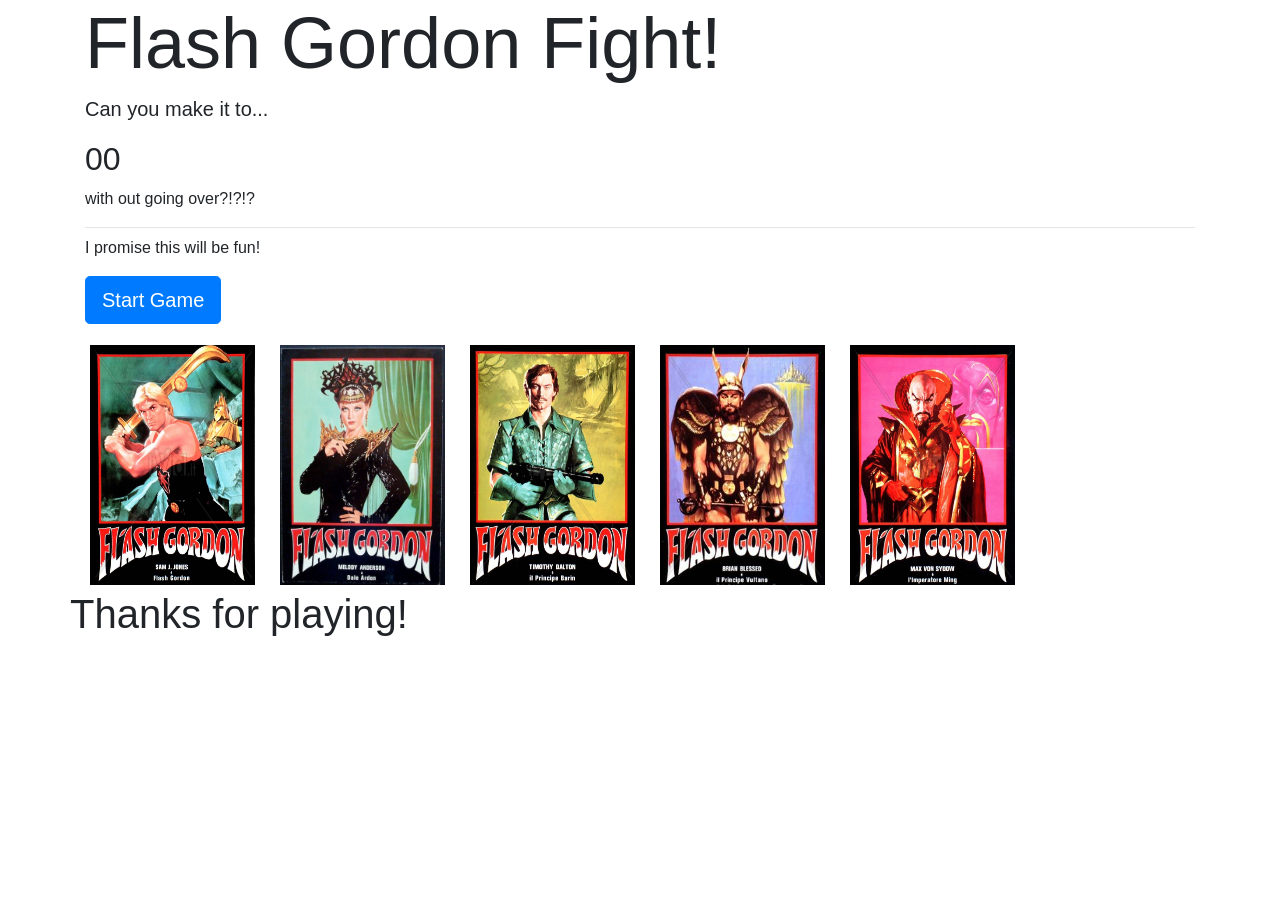
==== index.html @ 736dbaa6 "game updates" ====
<!DOCTYPE html>
<html lang="en">
<head>
    <meta charset="UTF-8">
    <meta name="viewport" content="width=device-width, initial-scale=1.0">
    <meta http-equiv="X-UA-Compatible" content="ie=edge">
    <link rel="stylesheet" type="text/css" href="https://stackpath.bootstrapcdn.com/bootstrap/4.3.1/css/bootstrap.min.css">
    <link rel="https://stackpath.bootstrapcdn.com/bootstrap/4.3.1/js/bootstrap.min.js">
    <link rel="https://stackpath.bootstrapcdn.com/bootstrap/4.3.1/js/bootstrap.bundle.min.js">
    <link rel="stylesheet" type="text/css" href="assets/css/style.css">
    <title>Flash Gordon Fight!</title>
</head>
<body class = "gameStyle">
<div class = "container">
    <!-- <div class="jumbotron"> -->
        <h1 class="display-3">Flash Gordon Fight!</h1>
        <p class="lead">Can you make it to... <h2 id="magicNum">00</h2> with out going over?!?!?</p>
        <hr class="my-2">
        <p>I promise this will be fun!</p>
        <p class="lead">
            <a class="btn btn-primary btn-lg" href="#" role="button">Start Game</a>
        </p>
    <!-- </div> -->
    <!-- <h1>Know Your PC Techniques!</h1> -->
    <!-- <div class = "spacer"></div> -->
    <!-- <div class = "gameArea"> -->
        <!-- <h2> Are you ready to guess the Technique?</h2> -->
        <div class="row">
            <div class = "col-md-2">
                <img class="image" id="c1" src="assets/images/flashgordon1.jpg" height= "250px" width= "175px">
            </div>
            <div class = "col-md-2">
                <img class="image" id="c2" src="assets/images/flashgordon2.jpg"height= "250px" width= "175px">
            </div>
            <div class = "col-md-2">
                <img class="image" id="c3" src="assets/images/flashgordon3.jpg"height= "250px" width= "175px">
            </div>
            <div class = "col-md-2">
                <img class="image" id="c4" src="assets/images/flashgordon4.jpg"height= "250px" width= "175px">
            </div>
            <div class = "col-md-2">
                <img class="image" id="c5" src="assets/images/flashgordon5.jpg"height= "250px" width= "175px">
            </div>
            <div class = "col-md-2">
            </div>
        </div>
        <div class="row">
        <h1 id="thanks">Thanks for playing!</h1>
        </div>


    </div>
</div>    

    <script src="assets/javascript/game.js"></script>

</body>
</html>
---- assets/css/style.css ----
.gameStyle {
    background-image: "assets/images/1920x1200_Flash.jpg";
    background-attachment: fixed;
}

.image {
    padding: 5px;
    /* border: 5px green solid; */
    position: relative;
}
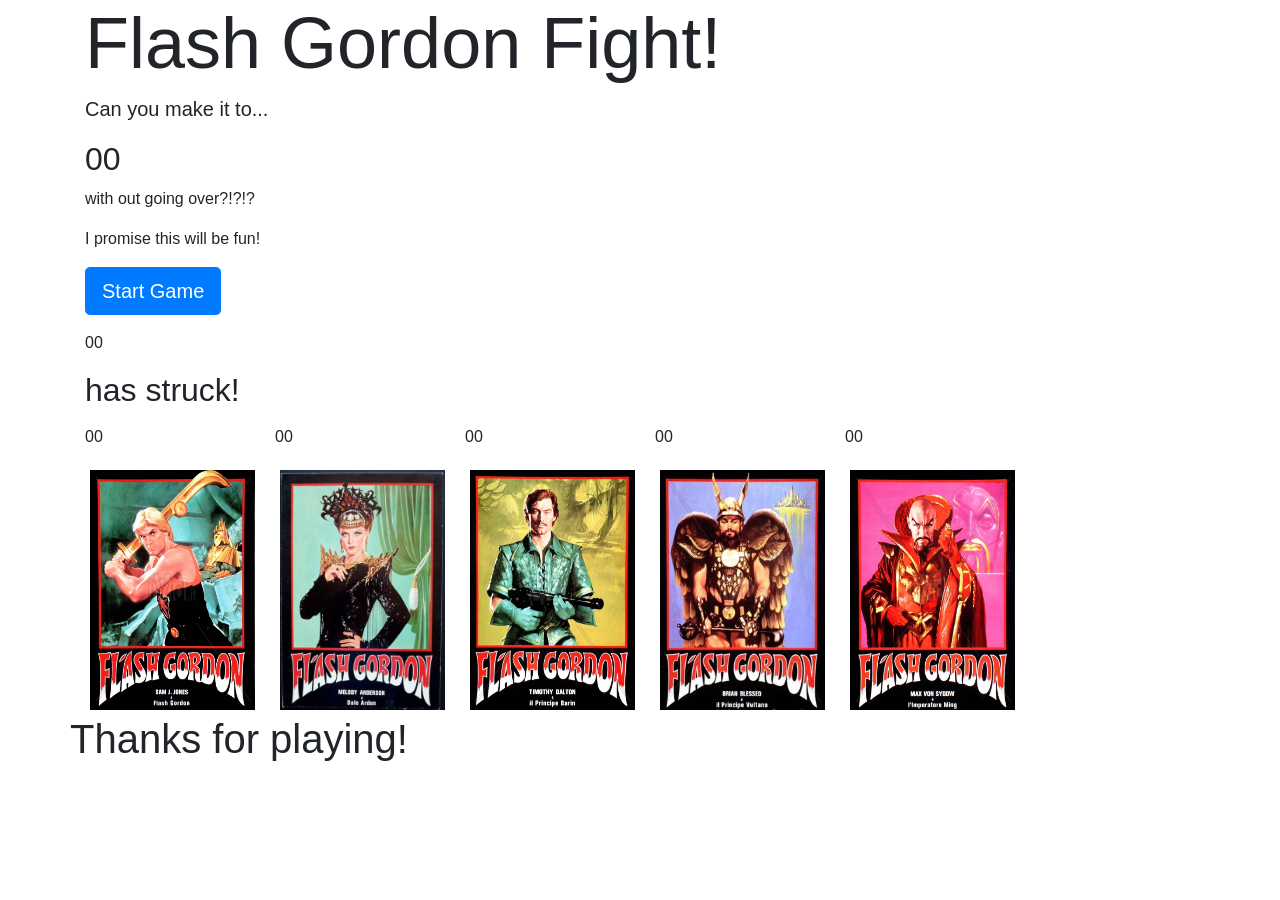
==== commit aab7ae20: "working on it" ====
--- a/index.html
+++ b/index.html
@@ -15,30 +15,32 @@
     <!-- <div class="jumbotron"> -->
         <h1 class="display-3">Flash Gordon Fight!</h1>
         <p class="lead">Can you make it to... <h2 id="magicNum">00</h2> with out going over?!?!?</p>
-        <hr class="my-2">
         <p>I promise this will be fun!</p>
         <p class="lead">
             <a class="btn btn-primary btn-lg" href="#" role="button">Start Game</a>
         </p>
-    <!-- </div> -->
-    <!-- <h1>Know Your PC Techniques!</h1> -->
-    <!-- <div class = "spacer"></div> -->
-    <!-- <div class = "gameArea"> -->
-        <!-- <h2> Are you ready to guess the Technique?</h2> -->
+        <div id="playComm">
+            <p id="cardPts">00<h2 id="cardPlayed">has struck!</h2></p>
+        </div>
         <div class="row">
             <div class = "col-md-2">
+                <p id="thisCardNum1">00</p>
                 <img class="image" id="c1" src="assets/images/flashgordon1.jpg" height= "250px" width= "175px">
             </div>
             <div class = "col-md-2">
+                <p id="thisCardNum2">00</p>
                 <img class="image" id="c2" src="assets/images/flashgordon2.jpg"height= "250px" width= "175px">
             </div>
             <div class = "col-md-2">
+                <p id="thisCardNum3">00</p>
                 <img class="image" id="c3" src="assets/images/flashgordon3.jpg"height= "250px" width= "175px">
             </div>
             <div class = "col-md-2">
+                <p id="thisCardNum4">00</p>
                 <img class="image" id="c4" src="assets/images/flashgordon4.jpg"height= "250px" width= "175px">
             </div>
             <div class = "col-md-2">
+                <p id="thisCardNum5">00</p>
                 <img class="image" id="c5" src="assets/images/flashgordon5.jpg"height= "250px" width= "175px">
             </div>
             <div class = "col-md-2">
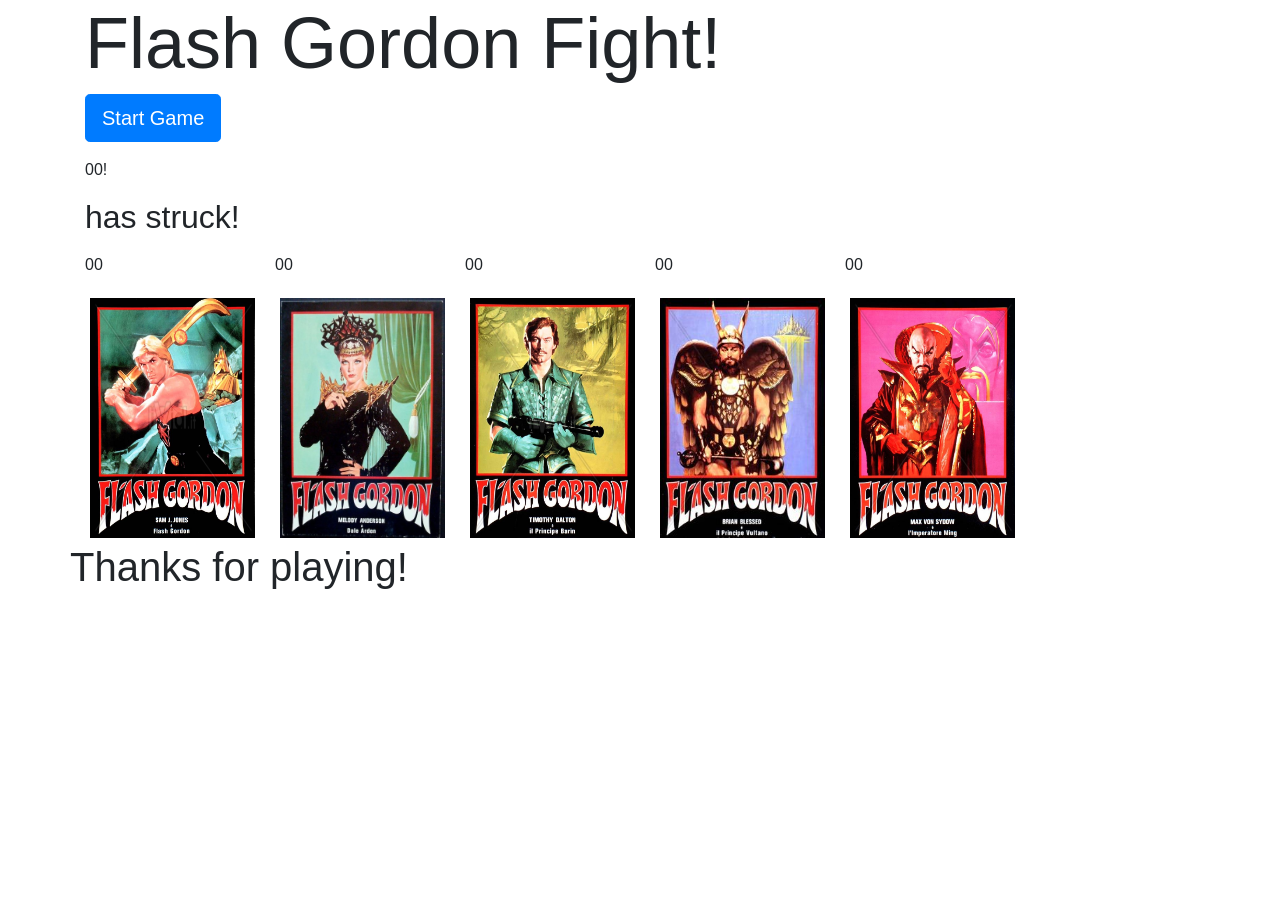
==== commit 41420e89: "working updates to game (whoo hoo)" ====
--- a/index.html
+++ b/index.html
@@ -14,33 +14,38 @@
 <div class = "container">
     <!-- <div class="jumbotron"> -->
         <h1 class="display-3">Flash Gordon Fight!</h1>
-        <p class="lead">Can you make it to... <h2 id="magicNum">00</h2> with out going over?!?!?</p>
-        <p>I promise this will be fun!</p>
-        <p class="lead">
-            <a class="btn btn-primary btn-lg" href="#" role="button">Start Game</a>
-        </p>
-        <div id="playComm">
-            <p id="cardPts">00<h2 id="cardPlayed">has struck!</h2></p>
-        </div>
+        
+            <div id="gameStartDiv">
+                <p class="lead">Can you make it to... <h2 id="magicNum"></h2> with out going over?!?!?</p>
+                <p>I promise this will be fun!</p>
+            </div>
+
+            <p class="lead">
+                <a id = "startBtn" class="btn btn-primary btn-lg" href="#" role="button">Start Game</a>
+            </p>
+            
+            <div id="playComm">
+                <p id="cardPts">00!<h2 id="cardPlayed">has struck!</h2></p>
+            </div>
         <div class="row">
             <div class = "col-md-2">
-                <p id="thisCardNum1">00</p>
+                <p class = "thisNum" id="thisCardNum1">00</p>
                 <img class="image" id="c1" src="assets/images/flashgordon1.jpg" height= "250px" width= "175px">
             </div>
             <div class = "col-md-2">
-                <p id="thisCardNum2">00</p>
+                <p class = "thisNum" id="thisCardNum2">00</p>
                 <img class="image" id="c2" src="assets/images/flashgordon2.jpg"height= "250px" width= "175px">
             </div>
             <div class = "col-md-2">
-                <p id="thisCardNum3">00</p>
+                <p class = "thisNum" id="thisCardNum3">00</p>
                 <img class="image" id="c3" src="assets/images/flashgordon3.jpg"height= "250px" width= "175px">
             </div>
             <div class = "col-md-2">
-                <p id="thisCardNum4">00</p>
+                <p class = "thisNum" id="thisCardNum4">00</p>
                 <img class="image" id="c4" src="assets/images/flashgordon4.jpg"height= "250px" width= "175px">
             </div>
             <div class = "col-md-2">
-                <p id="thisCardNum5">00</p>
+                <p class = "thisNum" id="thisCardNum5">00</p>
                 <img class="image" id="c5" src="assets/images/flashgordon5.jpg"height= "250px" width= "175px">
             </div>
             <div class = "col-md-2">
@@ -53,7 +58,10 @@
 
     </div>
 </div>    
-
+<script
+  src="https://code.jquery.com/jquery-3.3.1.min.js"
+  integrity="sha256-FgpCb/KJQlLNfOu91ta32o/NMZxltwRo8QtmkMRdAu8="
+  crossorigin="anonymous"></script>
     <script src="assets/javascript/game.js"></script>
 
 </body>
--- a/assets/css/style.css
+++ b/assets/css/style.css
@@ -8,3 +8,6 @@
     /* border: 5px green solid; */
     position: relative;
 }
+#gameStartDiv {
+    display: none;
+}
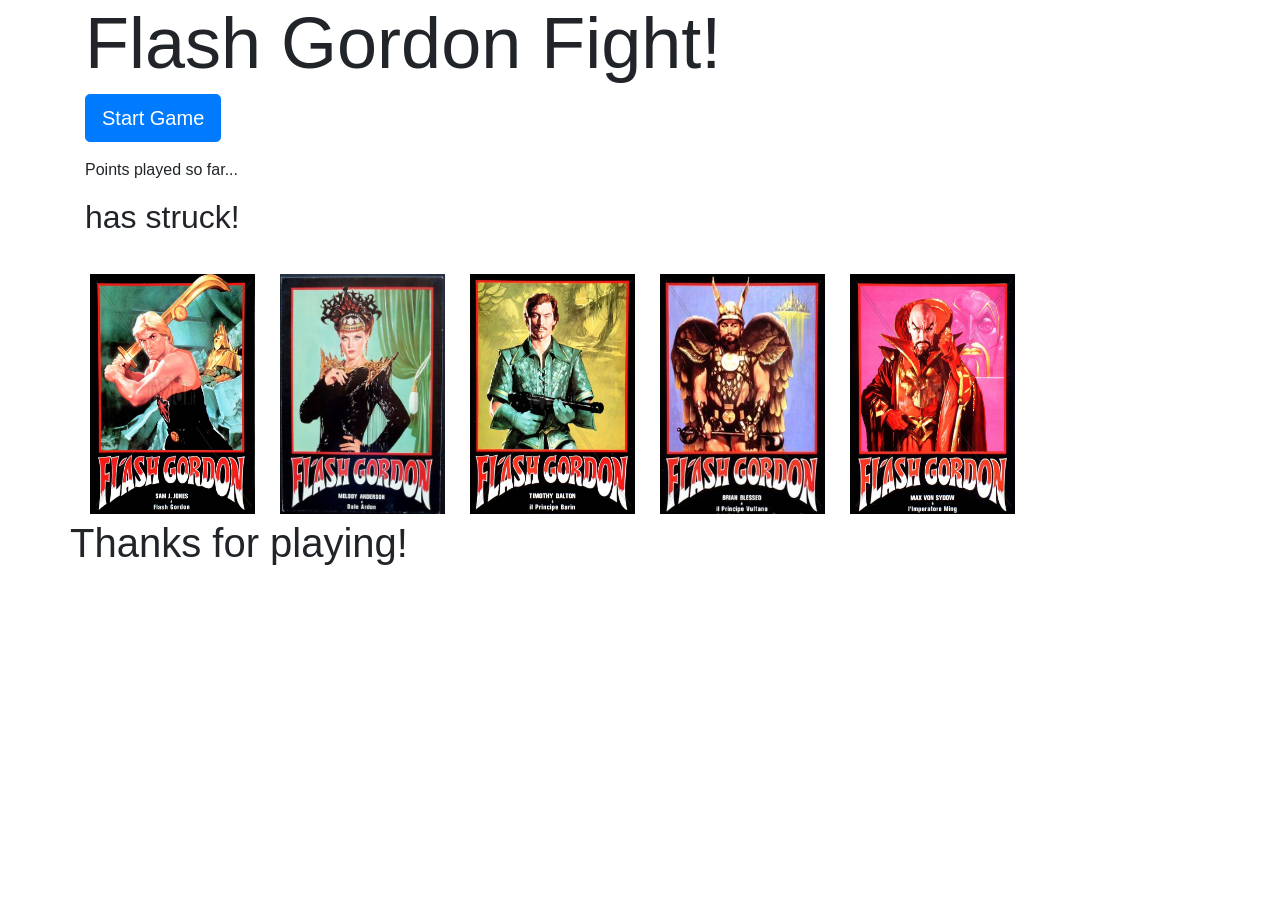
==== commit c92f7d43: "stuff that didn't work and was ultimately commented out" ====
--- a/index.html
+++ b/index.html
@@ -25,27 +25,28 @@
             </p>
             
             <div id="playComm">
-                <p id="cardPts">00!<h2 id="cardPlayed">has struck!</h2></p>
+                <p>Points played so far...</p>
+                <p id="cardPts"><h2 id="cardPlayed">has struck!</h2></p>
             </div>
         <div class="row">
             <div class = "col-md-2">
-                <p class = "thisNum" id="thisCardNum1">00</p>
+                <p class = "thisNum" id="thisCardNum1"></p>
                 <img class="image" id="c1" src="assets/images/flashgordon1.jpg" height= "250px" width= "175px">
             </div>
             <div class = "col-md-2">
-                <p class = "thisNum" id="thisCardNum2">00</p>
+                <p class = "thisNum" id="thisCardNum2"></p>
                 <img class="image" id="c2" src="assets/images/flashgordon2.jpg"height= "250px" width= "175px">
             </div>
             <div class = "col-md-2">
-                <p class = "thisNum" id="thisCardNum3">00</p>
+                <p class = "thisNum" id="thisCardNum3"></p>
                 <img class="image" id="c3" src="assets/images/flashgordon3.jpg"height= "250px" width= "175px">
             </div>
             <div class = "col-md-2">
-                <p class = "thisNum" id="thisCardNum4">00</p>
+                <p class = "thisNum" id="thisCardNum4"></p>
                 <img class="image" id="c4" src="assets/images/flashgordon4.jpg"height= "250px" width= "175px">
             </div>
             <div class = "col-md-2">
-                <p class = "thisNum" id="thisCardNum5">00</p>
+                <p class = "thisNum" id="thisCardNum5"></p>
                 <img class="image" id="c5" src="assets/images/flashgordon5.jpg"height= "250px" width= "175px">
             </div>
             <div class = "col-md-2">
--- a/assets/css/style.css
+++ b/assets/css/style.css
@@ -7,7 +7,13 @@
     padding: 5px;
     /* border: 5px green solid; */
     position: relative;
+    /* display: none; */
 }
 #gameStartDiv {
     display: none;
+}
+
+#playComm {
+    /* display: none; */
+    position: relative;
 }
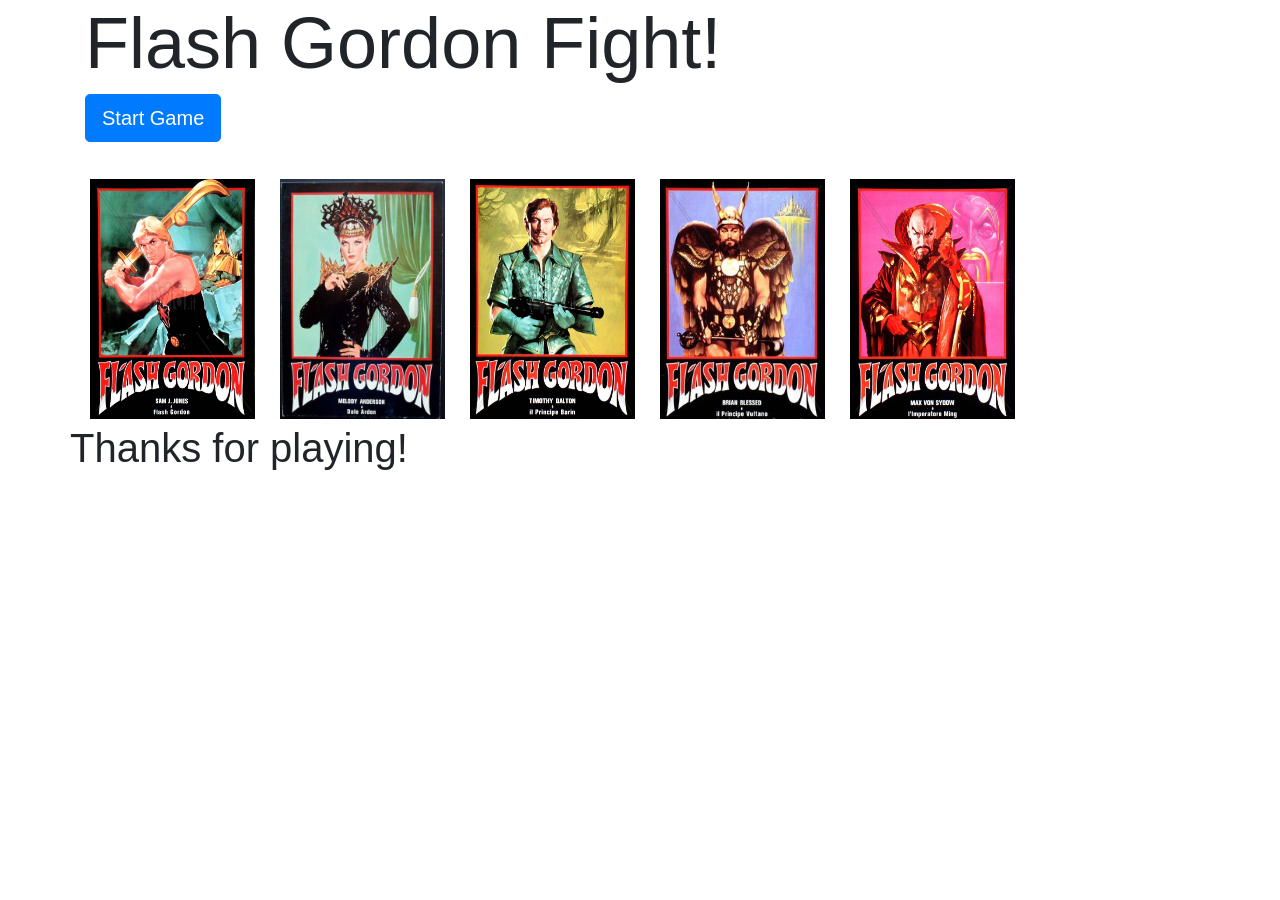
==== commit 61d76d73: "UI layout changes and stats updates" ====
--- a/index.html
+++ b/index.html
@@ -16,7 +16,8 @@
         <h1 class="display-3">Flash Gordon Fight!</h1>
         
             <div id="gameStartDiv">
-                <p class="lead">Can you make it to... <h2 id="magicNum"></h2> with out going over?!?!?</p>
+                
+                <p class="lead"><h2 id="magicNum"></h2></p>
                 <p>I promise this will be fun!</p>
             </div>
 
@@ -24,10 +25,7 @@
                 <a id = "startBtn" class="btn btn-primary btn-lg" href="#" role="button">Start Game</a>
             </p>
             
-            <div id="playComm">
-                <p>Points played so far...</p>
-                <p id="cardPts"><h2 id="cardPlayed">has struck!</h2></p>
-            </div>
+            
         <div class="row">
             <div class = "col-md-2">
                 <p class = "thisNum" id="thisCardNum1"></p>
@@ -49,6 +47,14 @@
                 <p class = "thisNum" id="thisCardNum5"></p>
                 <img class="image" id="c5" src="assets/images/flashgordon5.jpg"height= "250px" width= "175px">
             </div>
+
+            <div id="playComm">
+                    <p id="gameStats"></p>
+                    <p></p>
+                    <p id="cardPts"><h2 id="cardPlayed"></h2></p>
+                    <p id="playNews"></p>
+            </div>
+
             <div class = "col-md-2">
             </div>
         </div>
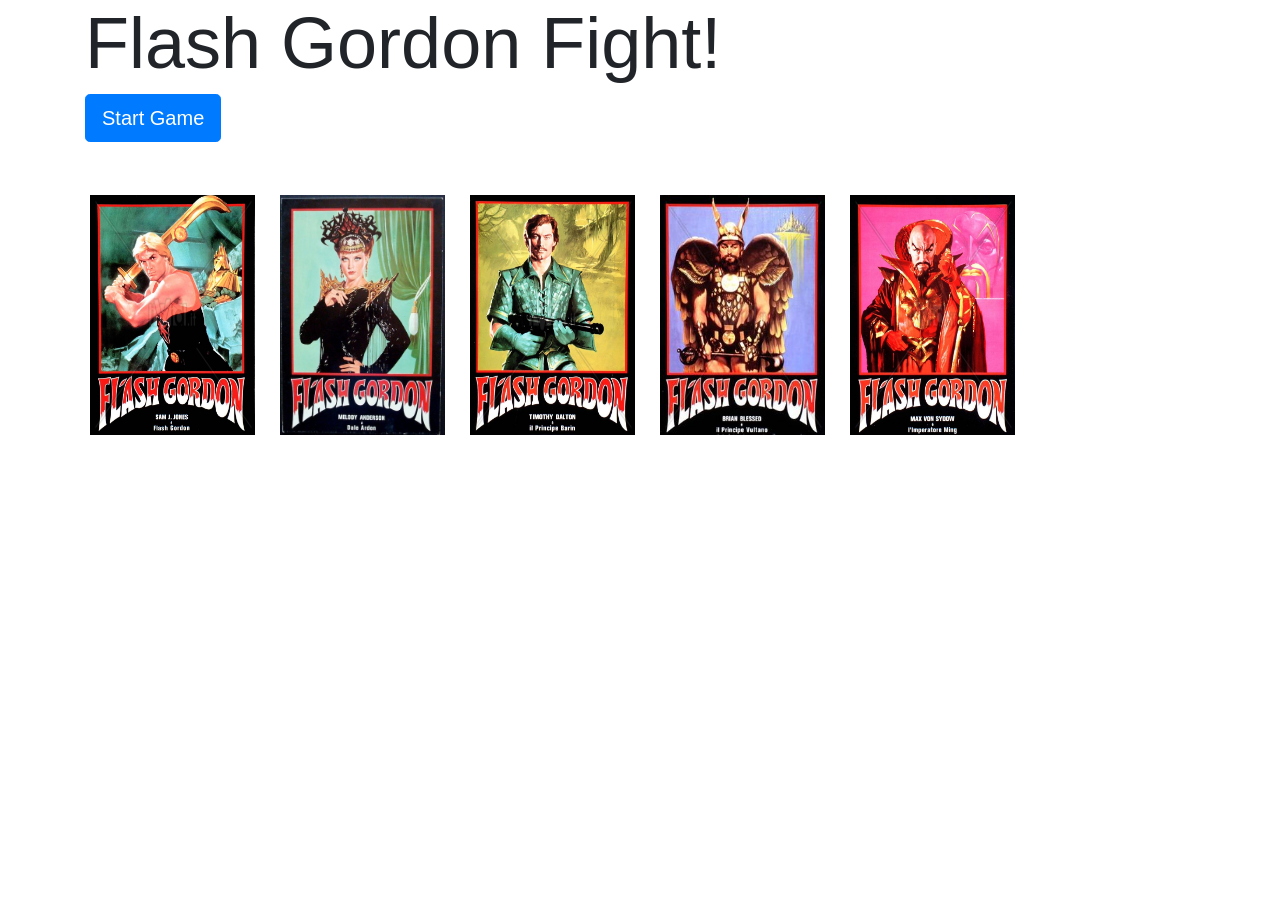
==== commit 7db1fd21: "final beta!" ====
--- a/index.html
+++ b/index.html
@@ -24,9 +24,15 @@
             <p class="lead">
                 <a id = "startBtn" class="btn btn-primary btn-lg" href="#" role="button">Start Game</a>
             </p>
+            <div class="row">
+                <div>
+                    <p id="gameStats"></p>
+                    <p id="cardPts"><h2 id="cardPlayed"></h2></p>
+                </div>
+            </div>
             
+        <div class="row" id="imageRow">
             
-        <div class="row">
             <div class = "col-md-2">
                 <p class = "thisNum" id="thisCardNum1"></p>
                 <img class="image" id="c1" src="assets/images/flashgordon1.jpg" height= "250px" width= "175px">
@@ -47,19 +53,20 @@
                 <p class = "thisNum" id="thisCardNum5"></p>
                 <img class="image" id="c5" src="assets/images/flashgordon5.jpg"height= "250px" width= "175px">
             </div>
+            
 
-            <div id="playComm">
-                    <p id="gameStats"></p>
-                    <p></p>
-                    <p id="cardPts"><h2 id="cardPlayed"></h2></p>
-                    <p id="playNews"></p>
-            </div>
+
 
             <div class = "col-md-2">
             </div>
         </div>
         <div class="row">
-        <h1 id="thanks">Thanks for playing!</h1>
+        
+        <div id="playComm">
+            <p></p>
+            <p id="playNews"></p>
+            <h1 id="thanks"></h1>
+        </div>
         </div>
 
 
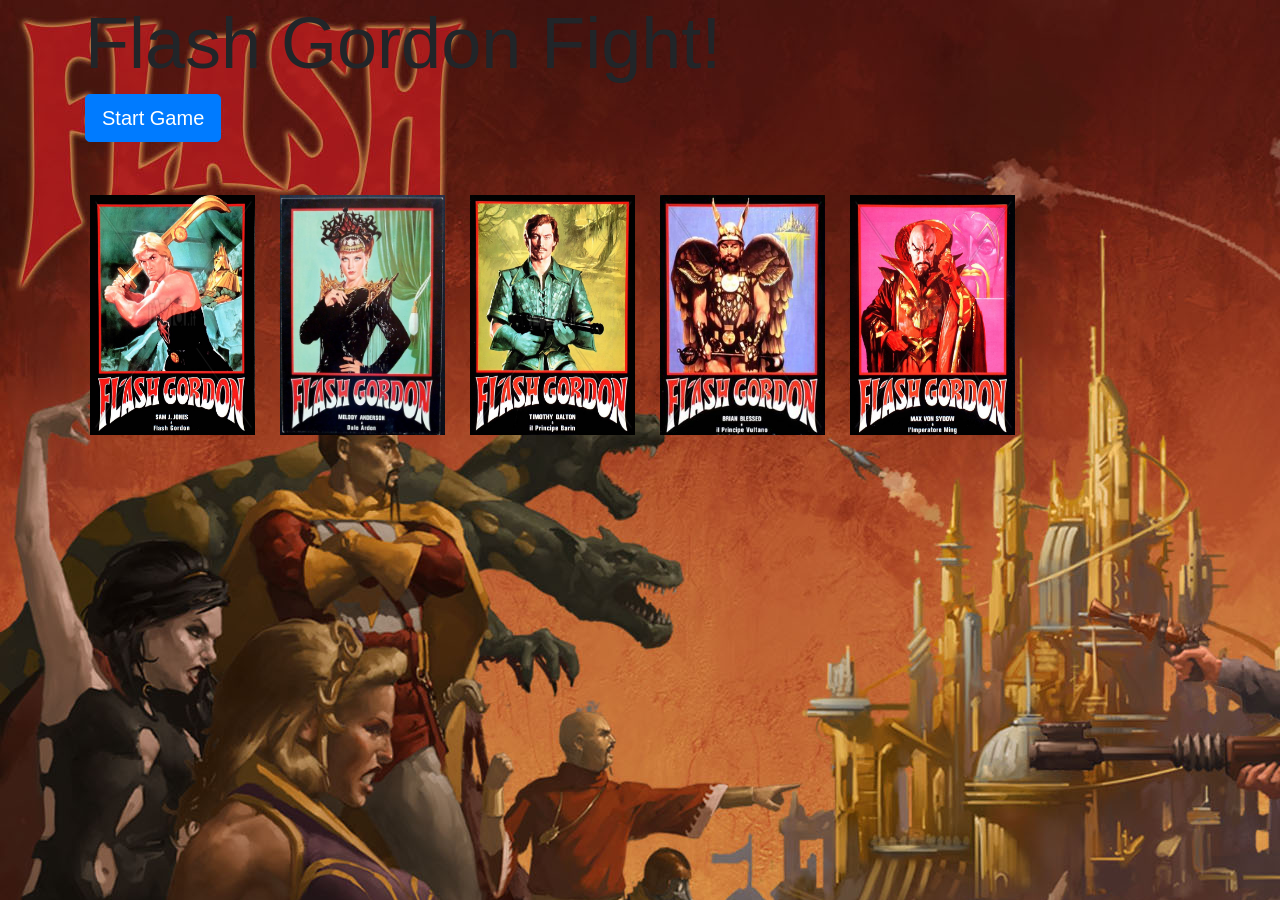
==== commit 5b553a36: "some updates" ====
--- a/index.html
+++ b/index.html
@@ -7,7 +7,7 @@
     <link rel="stylesheet" type="text/css" href="https://stackpath.bootstrapcdn.com/bootstrap/4.3.1/css/bootstrap.min.css">
     <link rel="https://stackpath.bootstrapcdn.com/bootstrap/4.3.1/js/bootstrap.min.js">
     <link rel="https://stackpath.bootstrapcdn.com/bootstrap/4.3.1/js/bootstrap.bundle.min.js">
-    <link rel="stylesheet" type="text/css" href="assets/css/style.css">
+    <link rel="stylesheet" type="text/css" href="/assets/css/style.css">
     <title>Flash Gordon Fight!</title>
 </head>
 <body class = "gameStyle">
--- a/assets/css/style.css
+++ b/assets/css/style.css
@@ -1,5 +1,10 @@
+body {
+    background-image: url("/assets/images/1920x1200_Flash.jpg");
+    background-color: orange;
+  }
+
 .gameStyle {
-    background-image: "assets/images/1920x1200_Flash.jpg";
+    background-image: "/assets/images/1920x1200_Flash.jpg";
     background-attachment: fixed;
 }
 
